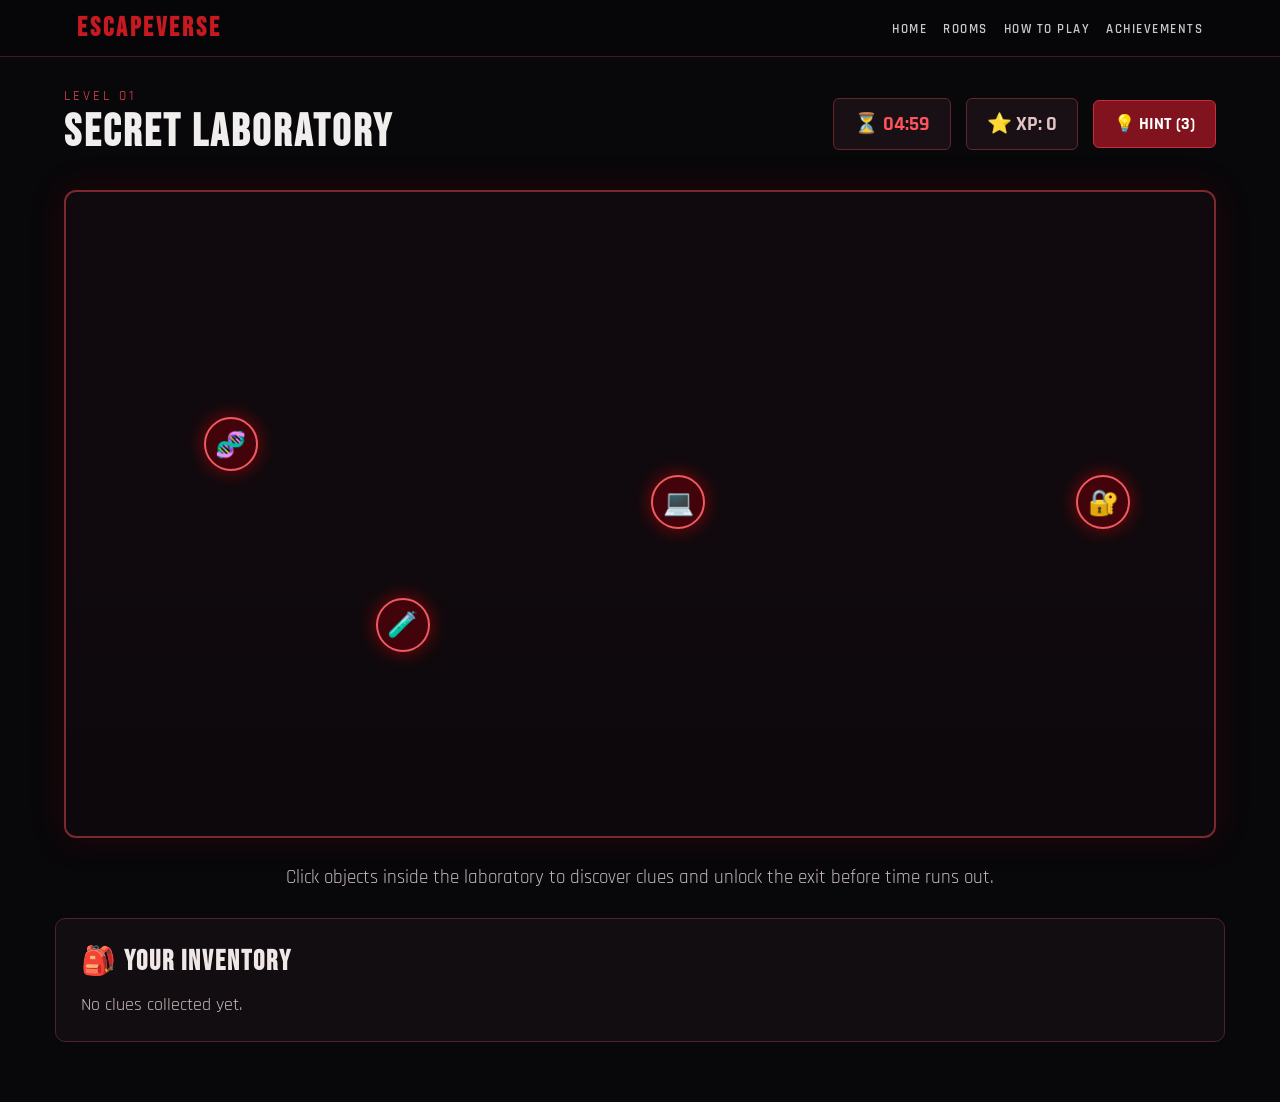
==== game.html @ 98311319 "Add files via upload" ====
<!DOCTYPE html>
<html lang="en">

<head>
    <meta charset="UTF-8">
    <meta name="viewport"
          content="width=device-width, initial-scale=1.0">

    <title>Secret Laboratory - EscapeVerse</title>

    <!-- Google Fonts -->
    <link href="https://fonts.googleapis.com/css2?family=Bebas+Neue&family=Rajdhani:wght@400;500;600;700&display=swap"
          rel="stylesheet">

    <!-- CSS Files -->
    <link rel="stylesheet" href="style.css">
    <link rel="stylesheet" href="game.css">
</head>

<body class="game-page">

    <!-- Navigation -->
    <header>
        <nav>
            <h2>ESCAPEVERSE</h2>

            <div class="nav-links">
                <a href="index.html">Home</a>
                <a href="rooms.html">Rooms</a>
                <a href="how-to-play.html">How to Play</a>
                <a href="achievements.html">Achievements</a>
            </div>
        </nav>
    </header>

    <main>

        <!-- Game Information -->
        <section class="game-header">

            <div>
                
                <p id="level-number">LEVEL 01</p>
                <h1 id="level-title">SECRET LABORATORY</h1>

            </div>

            <div class="game-stats">

                <div class="timer-box">
                    ⏳ <span id="timer">05:00</span>
                </div>

                <div class="xp-box">
                    ⭐ XP: <span id="xp">0</span>
                </div>

                <button id="hint-button" type="button">
                    💡 HINT (3)
                </button>

            </div>

        </section>

        <!-- Interactive Room -->
        <section class="game-container">

            <div class="room-scene">

                <!-- Room Background -->
                <imgid="room-image"

                    src="images/laboratory1.jpeg"
                     alt="Escape room"
                    class="room-background">

                <!-- Clickable Objects -->

                <button class="hotspot dna"
                        data-object="dna"
                        aria-label="Examine DNA chamber"
                        type="button">
                    🧬
                </button>

                <button class="hotspot computer"
                        data-object="computer"
                        aria-label="Examine computer"
                        type="button">
                    💻
                </button>

                <button class="hotspot flasks"
                        data-object="flasks"
                        aria-label="Examine chemical flasks"
                        type="button">
                    🧪
                </button>

                <button class="hotspot door"
                        data-object="door"
                        aria-label="Examine locked door"
                        type="button">
                    🔐
                </button>

            </div>

            <!-- Game Instructions -->
            <p class="game-instructions">
                Click objects inside the laboratory to discover clues
                and unlock the exit before time runs out.
            </p>

        </section>

        <!-- Inventory -->
        <section class="inventory-section">

            <h2>🎒 YOUR INVENTORY</h2>

            <div id="inventory">
                <p>No clues collected yet.</p>
            </div>

        </section>

    </main>

    <!-- Puzzle Popup -->
    <div id="puzzle-modal" class="puzzle-modal" hidden>

        <div class="puzzle-content"
             role="dialog"
             aria-modal="true"
             aria-labelledby="puzzle-title">

            <button id="close-modal"
                    class="close-modal"
                    type="button"
                    aria-label="Close puzzle">
                ×
            </button>

            <h2 id="puzzle-title">MYSTERY OBJECT</h2>

            <p id="puzzle-description">
                You discovered something mysterious.
            </p>

            <div id="puzzle-area"></div>

            <p id="puzzle-message" aria-live="polite"></p>

        </div>

    </div>

    <!-- JavaScript -->
    <script src="game.js"></script>

</body>
</html>
---- style.css ----
/* General Design */
* {
    margin: 0;
    padding: 0;
    box-sizing: border-box;
}

body {
    font-family: Arial, sans-serif;
    background-color: #090d16;
    color: white;
}

/* Navigation Bar */
header {
    background-color: rgba(5, 9, 18, 0.95);
    padding: 22px 7%;
}

nav {
    display: flex;
    justify-content: space-between;
    align-items: center;
    flex-wrap: wrap;
    gap: 20px;
}

nav h2 {
    color: #e7b969;
    letter-spacing: 3px;
}

nav a {
    color: white;
    text-decoration: none;
    margin-left: 20px;
    transition: color 0.3s;
}

nav a:hover {
    color: #e7b969;
}

/* Main Hero Section */
.hero {
    min-height: 650px;
    padding: 130px 20px;
    text-align: center;

    background:
        linear-gradient(
            rgba(0, 0, 0, 0.55),
            rgba(0, 0, 0, 0.85)
        ),
        url("https://images.unsplash.com/photo-1518709268805-4e9042af9f23?auto=format&fit=crop&w=1600&q=85");

    background-size: cover;
    background-position: center;
}

.hero h1 {
    font-size: 70px;
    letter-spacing: 8px;
    color: #e7b969;
    text-shadow: 0 0 25px rgba(231, 185, 105, 0.4);
    animation: fadeIn 1.5s ease-in;
}

.hero h2 {
    font-size: 30px;
    margin-top: 15px;
    letter-spacing: 4px;
}

.hero p {
    max-width: 600px;
    margin: 30px auto 45px;
    color: #d6d6d6;
    font-size: 18px;
    line-height: 1.8;
}

/* Start Game Button */
.hero a {
    display: inline-block;
    padding: 17px 45px;
    background-color: #e7b969;
    color: #111;
    text-decoration: none;
    font-weight: bold;
    letter-spacing: 2px;
    border-radius: 6px;
    transition: transform 0.3s, background-color 0.3s;
}

.hero a:hover {
    background-color: #ffd68b;
    transform: scale(1.08);
}

/* Footer */
footer {
    text-align: center;
    padding: 25px;
    background-color: #050912;
    color: #aaa;
}

/* Animation */
@keyframes fadeIn {
    from {
        opacity: 0;
        transform: translateY(30px);
    }

    to {
        opacity: 1;
        transform: translateY(0);
    }
}

/* Mobile Design */
@media (max-width: 600px) {
    .hero {
        min-height: 550px;
        padding: 100px 20px;
    }

    .hero h1 {
        font-size: 38px;
        letter-spacing: 3px;
    }

    .hero h2 {
        font-size: 20px;
    }

    nav a {
        margin-left: 0;
        margin-right: 12px;
    }
}


/* Rooms Selection Page */

.rooms-page {
    min-height: 85vh;
    text-align: center;
    padding: 70px 6%;
    background: linear-gradient(#090d16, #151c2b);
}

.rooms-page h1 {
    color: #e7b969;
    font-size: 42px;
    letter-spacing: 4px;
}

.rooms-page > p {
    margin: 18px 0 45px;
    color: #ccc;
    font-size: 17px;
}

.rooms-container {
    display: flex;
    justify-content: center;
    flex-wrap: wrap;
    gap: 25px;
}

.room-card {
    width: 310px;
    background: #171e2b;
    border: 1px solid #3b4351;
    border-radius: 12px;
    overflow: hidden;
    text-decoration: none;
    color: white;
    transition: transform 0.3s, box-shadow 0.3s;
}

.room-card:hover {
    transform: translateY(-12px);
    box-shadow: 0 15px 35px rgba(231, 185, 105, 0.22);
}

.room-card img {
    width: 100%;
    height: 260px;
    object-fit: cover;
    display: block;
}

.room-info {
    padding: 22px;
}

.room-info h2 {
    font-size: 21px;
    margin-bottom: 12px;
}

.room-info p {
    color: #aaa;
    margin-bottom: 20px;
}

.room-info span {
    color: #e7b969;
    font-weight: bold;
    letter-spacing: 1px;
}

@media (max-width: 600px) {
    .rooms-page h1 {
        font-size: 29px;
    }

    .room-card {
        width: 100%;
        max-width: 360px;
    }
}

/* Horror Title Style */

.hero h1 {
    font-family: 'Creepster', cursive;
    font-size: 100px;
    color: #b30000;
    letter-spacing: 4px;
    text-shadow:
        3px 3px 0 #350000,
        6px 6px 0 #000000,
        0 0 25px rgba(180, 0, 0, 0.7);
}

.hero h2 {
    font-family: Georgia, serif;
    color: #f2f2f2;
    font-size: 28px;
    letter-spacing: 5px;
}

/* Logo in navigation */
nav h2 {
    font-family: 'Creepster', cursive;
    color: #c00000;
    font-size: 32px;
    letter-spacing: 2px;
}

/* Mobile */
@media (max-width: 600px) {
    .hero h1 {
        font-size: 52px;
        letter-spacing: 1px;
    }
}

/* Horror Navigation */

header {
    background: rgba(7, 7, 10, 0.96);
    border-bottom: 1px solid #4a1518;
    padding: 18px 7%;
}

nav {
    display: flex;
    justify-content: space-between;
    align-items: center;
    gap: 20px;
}

nav h2 {
    color: #c00000;
    font-family: 'Creepster', cursive;
    font-size: 32px;
    letter-spacing: 2px;
}

nav a {
    font-family: Arial, sans-serif;
    font-size: 14px;
    font-weight: bold;
    text-transform: uppercase;
    letter-spacing: 2px;
    color: #c9c9c9;
    text-decoration: none;
    margin-left: 20px;
    padding: 10px 0;
    border-bottom: 2px solid transparent;
    transition: 0.3s;
}

nav a:hover,
nav a.active {
    color: #ff3333;
    border-bottom-color: #b30000;
}

/* Start Game Button */

.hero .start-btn {
    display: inline-block;
    margin-top: 35px;
    padding: 18px 55px;

    background: linear-gradient(135deg, #8b0000, #3b0000);
    color: #ffffff;

    border: 1px solid #d12a2a;
    border-radius: 4px;

    font-size: 18px;
    font-weight: bold;
    letter-spacing: 4px;
    text-decoration: none;

    box-shadow: 0 0 20px rgba(180, 0, 0, 0.35);
    transition: 0.3s;
}

.hero .start-btn:hover {
    background: #c00000;
    color: white;
    transform: scale(1.07);
    box-shadow: 0 0 30px rgba(255, 0, 0, 0.6);
}

/* Description below button */

.hero p {
    margin: 32px auto 0;
    max-width: 650px;
    color: #d0c9c9;
    font-size: 17px;
    line-height: 1.9;
}

/* Mobile */

@media (max-width: 600px) {
    nav {
        justify-content: center;
    }

    nav a {
        margin-left: 0;
        font-size: 12px;
        letter-spacing: 1px;
    }

    .hero .start-btn {
        padding: 16px 35px;
        font-size: 15px;
    }
}

/* Horror Room Selection */

.rooms-page {
    background: linear-gradient(
        180deg,
        #08090d 0%,
        #190709 55%,
        #08090d 100%
    );
    min-height: 85vh;
}

.rooms-page h1 {
    font-family: 'Creepster', cursive;
    color: #c00000;
    font-size: 60px;
    letter-spacing: 5px;
    text-shadow: 4px 5px 0 #000;
}

.rooms-page > p {
    color: #bcb4b4;
    letter-spacing: 1px;
}

/* Room Cards */

.room-card {
    background: #100d12;
    border: 1px solid #672326;
    border-radius: 8px;
    position: relative;
    transition: transform 0.35s, box-shadow 0.35s;
}

.room-card:hover {
    transform: translateY(-10px);
    box-shadow: 0 0 35px rgba(190, 0, 0, 0.4);
    border-color: #d32222;
}

.room-card img {
    height: 300px;
    filter: brightness(0.75);
    transition: filter 0.4s, transform 0.4s;
}

.room-card:hover img {
    filter: brightness(1);
    transform: scale(1.03);
}

/* Room Information */

.room-info {
    background: #100d12;
    position: relative;
    z-index: 1;
}

.room-info h2 {
    color: #f0eded;
    font-size: 21px;
}

.room-info p {
    color: #9f9999;
}

.room-info span {
    color: #ed4545;
    font-weight: bold;
    letter-spacing: 2px;
}

/* Mobile */

@media (max-width: 600px) {
    .rooms-page h1 {
        font-size: 42px;
    }
}



/* ===== NEW GAMING FONTS ===== */

body {
    font-family: 'Rajdhani', Arial, sans-serif;
}

/* Smaller Navigation Bar */

header {
    padding: 12px 6%;
}

nav {
    gap: 12px;
}

nav a {
    font-family: 'Rajdhani', sans-serif;
    font-size: 13px;
    font-weight: 600;
    letter-spacing: 1.5px;
    margin-left: 12px;
    padding: 8px 0;
}

/* Small Logo */

nav h2 {
    font-family: 'Bebas Neue', sans-serif;
    font-size: 27px;
    letter-spacing: 3px;
    color: #c71920;
}

/* Home Main Title */

.hero h1 {
    font-family: 'Bebas Neue', sans-serif;
    font-size: clamp(55px, 9vw, 110px);
    letter-spacing: 6px;
    color: #c71920;
    text-shadow: 4px 5px 0 #170000;
}

/* Rooms Main Title */

.rooms-page h1 {
    font-family: 'Bebas Neue', sans-serif;
    font-size: clamp(40px, 6vw, 72px);
    letter-spacing: 5px;
    color: #d62028;
    text-shadow: 3px 4px 0 #1c0505;
}

/* Other Titles */

.hero h2 {
    font-family: 'Rajdhani', sans-serif;
    font-size: 24px;
    font-weight: 700;
    letter-spacing: 4px;
}

/* Room Cards */

.room-info h2 {
    font-family: 'Rajdhani', sans-serif;
    font-size: 24px;
    font-weight: 700;
}

/* Mobile Navigation */

@media (max-width: 600px) {
    header {
        padding: 14px 5%;
    }

    nav {
        justify-content: center;
        gap: 10px;
    }

    nav a {
        font-size: 11px;
        margin-left: 5px;
        letter-spacing: 0.5px;
    }

    nav h2 {
        font-size: 24px;
    }
}
---- game.css ----
/* ==================================
   ESCAPEVERSE - GAME DESIGN
   ================================== */

.game-page {
    background: #08070a;
    color: white;
    font-family: 'Rajdhani', Arial, sans-serif;
}

/* Game Header */

.game-header {
    max-width: 1300px;
    margin: auto;
    padding: 30px 5%;

    display: flex;
    justify-content: space-between;
    align-items: center;
    flex-wrap: wrap;
    gap: 20px;
}

.game-header p {
    color: #ee454d;
    letter-spacing: 3px;
    font-size: 14px;
}

.game-header h1 {
    font-family: 'Bebas Neue', sans-serif;
    font-size: 45px;
    letter-spacing: 3px;
    color: #f1eeee;
}

/* Timer, XP, Hints */

.game-stats {
    display: flex;
    align-items: center;
    flex-wrap: wrap;
    gap: 15px;
}

.timer-box,
.xp-box {
    background: #181014;
    border: 1px solid #67242a;
    padding: 12px 20px;
    border-radius: 6px;
    font-size: 20px;
    font-weight: bold;
}

.timer-box {
    color: #ff535b;
}

.xp-box {
    color: #e2c2c4;
}

#hint-button {
    background: #81131e;
    color: white;
    border: 1px solid #c62e3b;
    padding: 12px 20px;
    border-radius: 6px;
    font-family: inherit;
    font-size: 17px;
    font-weight: bold;
    cursor: pointer;
}

#hint-button:hover {
    background: #be2330;
}

/* Laboratory Scene */

.game-container {
    max-width: 1300px;
    margin: auto;
    padding: 0 5%;
}

.room-scene {
    position: relative;
    width: 100%;
    aspect-ratio: 16 / 9;

    background: #100a0e;
    border: 2px solid #7b2931;
    border-radius: 12px;
    overflow: hidden;

    box-shadow: 0 0 35px rgba(170, 0, 0, 0.18);
}

.room-background {
    width: 100%;
    height: 100%;
    object-fit: cover;
    display: block;
}

/* Slight dark overlay */

.room-scene::after {
    content: "";
    position: absolute;
    inset: 0;
    background: linear-gradient(
        to bottom,
        transparent 55%,
        rgba(0, 0, 0, 0.24)
    );
    pointer-events: none;
}

/* Clickable Objects */

.hotspot {
    position: absolute;
    z-index: 2;

    width: 54px;
    height: 54px;

    display: flex;
    justify-content: center;
    align-items: center;

    background: rgba(95, 0, 10, 0.65);
    border: 2px solid #f15a63;
    border-radius: 50%;

    color: white;
    font-size: 25px;
    cursor: pointer;

    box-shadow: 0 0 18px rgba(255, 0, 0, 0.5);

    transition:
        transform 0.3s,
        box-shadow 0.3s,
        background 0.3s;

    animation: cluePulse 2.5s infinite;
}

.hotspot:hover,
.hotspot:focus-visible {
    transform: scale(1.2);
    background: #a31020;
    box-shadow: 0 0 30px rgba(255, 50, 50, 0.8);
}

@keyframes cluePulse {
    0%, 100% {
        box-shadow: 0 0 10px rgba(255, 0, 0, 0.35);
    }

    50% {
        box-shadow: 0 0 28px rgba(255, 0, 0, 0.75);
    }
}

/* Hotspot Positions */

.hotspot.dna {
    top: 35%;
    left: 12%;
}

.hotspot.computer {
    top: 44%;
    left: 51%;
}

.hotspot.flasks {
    top: 63%;
    left: 27%;
}

.hotspot.door {
    top: 44%;
    left: 88%;
}

/* Instructions */

.game-instructions {
    text-align: center;
    margin: 25px auto;
    max-width: 800px;
    color: #c5b7b7;
    font-size: 19px;
    line-height: 1.6;
}

/* Inventory */

.inventory-section {
    max-width: 1170px;
    margin: 25px auto 60px;
    padding: 25px;

    background: #120d11;
    border: 1px solid #502329;
    border-radius: 10px;
}

.inventory-section h2 {
    color: #f0e7e7;
    font-family: 'Bebas Neue', sans-serif;
    font-size: 28px;
    letter-spacing: 2px;
    margin-bottom: 15px;
}

#inventory {
    color: #c9baba;
    font-size: 18px;
}

/* Puzzle Modal */

.puzzle-modal {
    position: fixed;
    inset: 0;
    z-index: 100;

    display: flex;
    justify-content: center;
    align-items: center;

    padding: 20px;
    background: rgba(0, 0, 0, 0.86);
}

.puzzle-modal[hidden] {
    display: none;
}

.puzzle-content {
    position: relative;
    width: 100%;
    max-width: 500px;

    background: #150d12;
    border: 1px solid #bb303b;
    border-radius: 12px;

    padding: 40px 30px;
    text-align: center;

    box-shadow: 0 0 50px rgba(180, 0, 0, 0.25);
}

.puzzle-content h2 {
    font-family: 'Bebas Neue', sans-serif;
    font-size: 35px;
    color: #e33b45;
    letter-spacing: 2px;
    margin-bottom: 15px;
}

.puzzle-content p {
    color: #d5c9c9;
    font-size: 18px;
    line-height: 1.5;
}

.close-modal {
    position: absolute;
    right: 15px;
    top: 10px;

    background: transparent;
    border: none;
    color: white;
    font-size: 32px;
    cursor: pointer;
}

/* Puzzle Inputs */

#puzzle-area input {
    width: 100%;
    padding: 13px;
    margin: 18px 0;
    background: #09070a;
    border: 1px solid #87404a;
    border-radius: 5px;
    color: white;
    font-size: 20px;
    text-align: center;
}

#puzzle-area button {
    padding: 13px 30px;
    background: #9b1722;
    border: none;
    border-radius: 5px;
    color: white;
    font-family: inherit;
    font-size: 17px;
    font-weight: bold;
    cursor: pointer;
}

#puzzle-area button:hover {
    background: #d32330;
}

#puzzle-message {
    margin-top: 15px;
}

/* Mobile Design */

@media (max-width: 700px) {

    .game-header h1 {
        font-size: 34px;
    }

    .room-scene {
        aspect-ratio: 4 / 3;
    }

    .hotspot {
        width: 40px;
        height: 40px;
        font-size: 19px;
    }

    .game-stats {
        gap: 8px;
    }

    .timer-box,
    .xp-box,
    #hint-button {
        font-size: 15px;
        padding: 9px 12px;
    }

    .inventory-section {
        margin: 25px 5%;
    }
}

@media (prefers-reduced-motion: reduce) {
    .hotspot {
        animation: none;
        transition: none;
    }
}
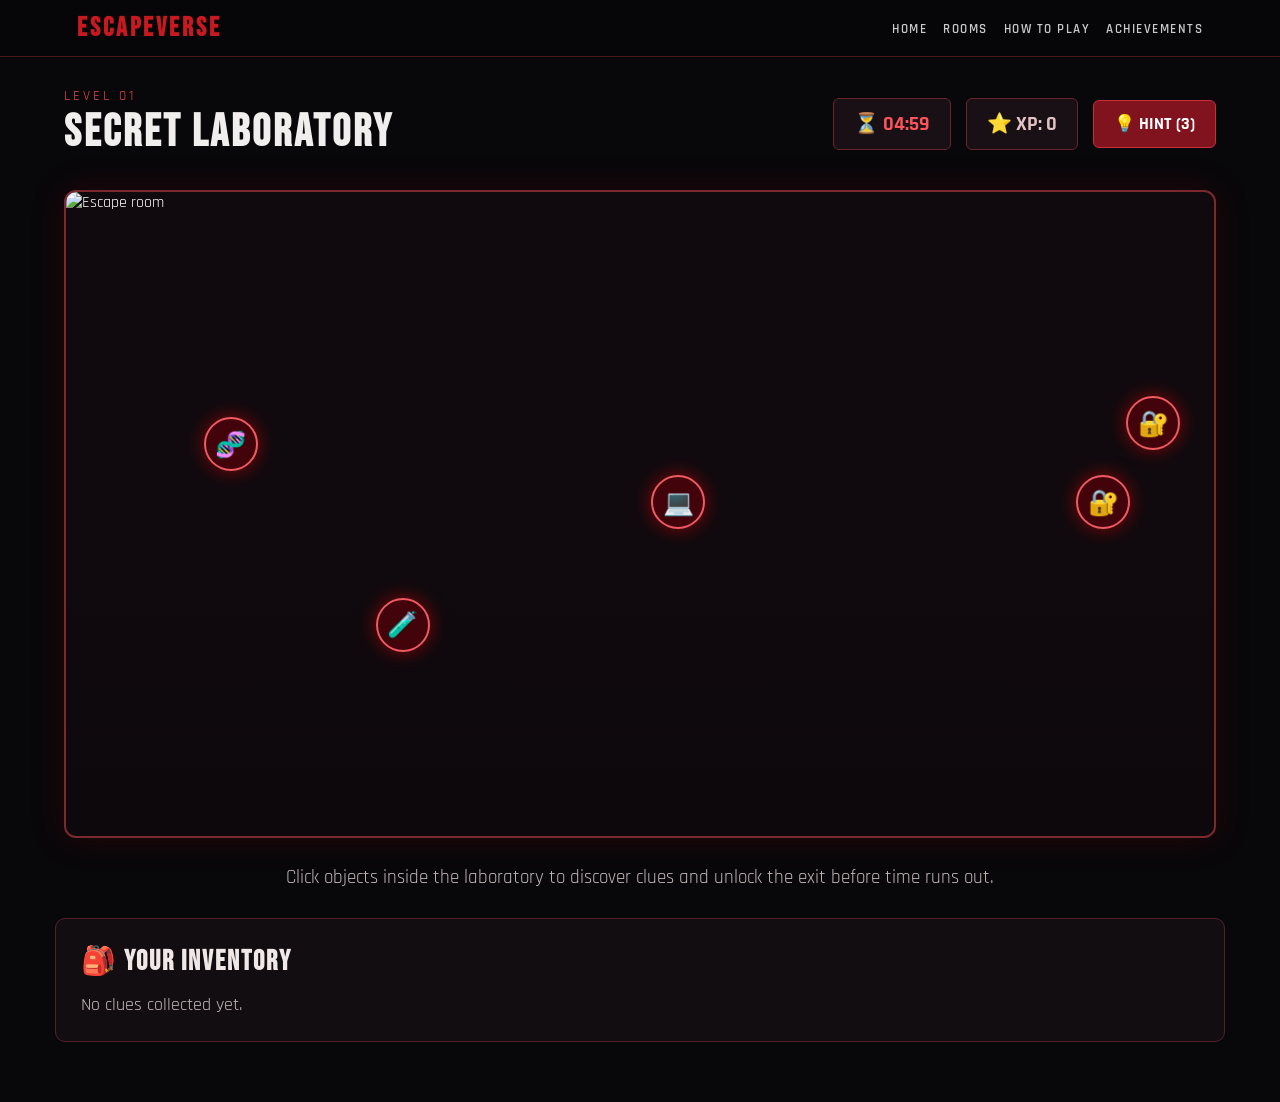
==== commit 908155ca: "Add files via upload" ====
--- a/game.html
+++ b/game.html
@@ -70,7 +70,7 @@
             <div class="room-scene">
 
                 <!-- Room Background -->
-                <imgid="room-image"
+                <img id="room-image"
 
                     src="images/laboratory1.jpeg"
                      alt="Escape room"
@@ -158,8 +158,73 @@
 
     </div>
 
-    <!-- JavaScript -->
-    <script src="game.js"></script>
+    
+    <script>
+        const selectedLevel = new URLSearchParams(
+            window.location.search
+        ).get("level");
+
+        const levelScript = document.createElement("script");
+
+        if (selectedLevel === "2") {
+            levelScript.src = "library.js";
+        } else {
+            levelScript.src = "game.js";
+        }
+
+        document.body.appendChild(levelScript);
+    </script>
+
+    <button class="hotspot door"
+        data-object="door"
+        aria-label="Examine locked door"
+        type="button">
+    🔐
+</button>
+
+    <!-- LEVEL 2: HAUNTED LIBRARY -->
+
+    <button class="hotspot bookshelf library-object"
+            data-object="bookshelf"
+            type="button" hidden>
+        📚
+    </button>
+
+    <button class="hotspot clock library-object"
+            data-object="clock"
+            type="button" hidden>
+        🕰️
+    </button>
+
+    <button class="hotspot manuscript library-object"
+            data-object="manuscript"
+            type="button" hidden>
+        📜
+    </button>
+
+    <button class="hotspot library-door library-object"
+            data-object="library-door"
+            type="button" hidden>
+        🔐
+    </button>
+
+    <script>
+        const selectedLevel = new URLSearchParams(
+            window.location.search
+        ).get("level");
+
+        const levelScript = document.createElement("script");
+
+        if (selectedLevel === "2") {
+            levelScript.src = "library.js";
+        } else {
+            levelScript.src = "game.js";
+        }
+
+        document.body.appendChild(levelScript);
+    </script>
+
+
 
 </body>
 </html>
--- a/game.css
+++ b/game.css
@@ -361,3 +361,30 @@
         transition: none;
     }
 }
+
+/* Haunted Library Buttons */
+
+.hotspot[hidden] {
+    display: none !important;
+}
+
+.hotspot.bookshelf {
+    top: 29%;
+    left: 16%;
+}
+
+.hotspot.clock {
+    top: 27%;
+    left: 68%;
+}
+
+.hotspot.manuscript {
+    top: 70%;
+    left: 43%;
+}
+
+.hotspot.library-door {
+    top: 47%;
+    left: 88%;
+}
+
